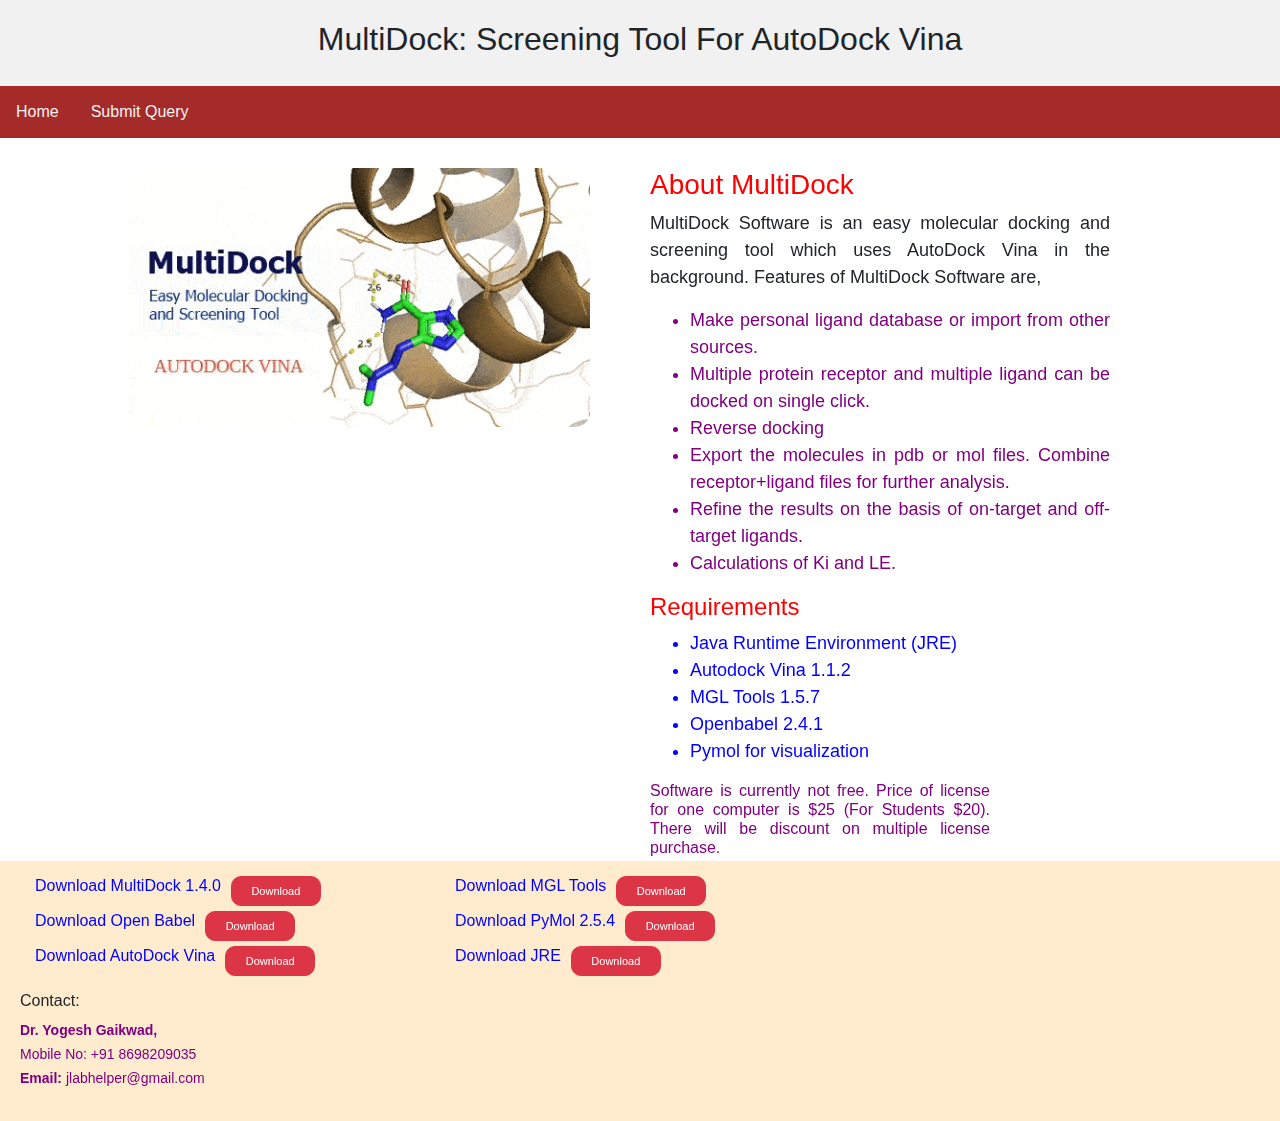
==== index.html @ 8bf2ee21 "Edited div" ====
<!DOCTYPE html>
<html lang="en">
<head>
<title>MultiDock</title>
<meta charset="utf-8">
<meta name="viewport" content="width=device-width, initial-scale=1">
<!-- Bootstrap CSS -->
    <link rel="stylesheet" href="https://cdn.jsdelivr.net/npm/bootstrap@4.0.0/dist/css/bootstrap.min.css" integrity="sha384-Gn5384xqQ1aoWXA+058RXPxPg6fy4IWvTNh0E263XmFcJlSAwiGgFAW/dAiS6JXm" crossorigin="anonymous">

<style>
* {
  box-sizing: border-box;
}

body {
  margin: 0;
  }

/* Style the header */
.header {
  background-color: #f1f1f1;
  padding: 20px;
  
  text-align: center;
  
}

/* Style the top navigation bar */
.topnav {
  overflow: hidden;
  background-color: brown;
}

#dig{
	display: flex;
	flex-wrap: wrap;



}
#dw{
   display: flex; 
   flex-wrap: wrap;
   background-color: transparent; 
   align-items: left; 
   justify-content: left ;
   margin-top: 5px;
}

#Butt{
    border-radius: 10px;
    height: 30px;
    width: 90px;
    margin-left: 10px;
    font-size: 11px;    
    }

/* Style the topnav links */
.topnav a {
  float: left;
  display: block;
  color: #f2f2f2;
  text-align: center;
  padding: 14px 16px;
  text-decoration: none;
}

/* Change color on hover */
.topnav a:hover {
  background-color: #ddd;
  color: green;
}
</style>
</head>
<body>

<div class="header">
    <h2>MultiDock: Screening Tool For AutoDock Vina</h2>
</div>

<div class="topnav">
 <a href="#">Home</a>
  <a href="#">Submit Query</a>
  
</div>

<div id= "dig">

    <div style="width: 100px; height: 20px"></div>

	<div style = "background: transparent; height: auto; width: 500px; text-align: justify; padding: 20px; margin: 10px">
		
    <img style="border-radius: 15px; width: 100%" src = "Images/images1.gif"/>

    <iframe style = "padding-top: 30px; width: 100%; height: calc(100%*0.66px)" src="https://www.youtube.com/embed/EZCAtyksbv0" title="YouTube video player" frameborder="0" allow="accelerometer; autoplay; clipboard-write; encrypted-media; gyroscope; picture-in-picture" allowfullscreen></iframe>
      

	</div>


	<div style = "background: transparent; height: auto; width: 500px; text-align: justify; padding: 20px; margin: 10px">

    <h3 style = "color: Red;"> About MultiDock</h3>
      <p style= "font-size: 18px; text-align: justify"> 
      MultiDock Software is an easy molecular docking and screening tool which uses AutoDock Vina in the background. Features of MultiDock Software are,

        
      </p>
      
      <ul style= "font-size: 18px; color: purple; text-align: justify">
        <li>Make personal ligand database or import from other sources.</li>
        <li>Multiple protein receptor and multiple ligand can be docked on single click.</li>
        <li>Reverse docking</li>
        <li>Export the molecules in pdb or mol files. Combine receptor+ligand files for further analysis.</li>
        <li>Refine the results on the basis of on-target and off-target ligands.</li>
        <li>Calculations of Ki and LE.</li>
        
      </ul>
      <h4 style = "color: Red;"> Requirements</h4>
      <ul style= "font-size: 18px; color: blue; text-align: justify">
        <li>Java Runtime Environment (JRE)</li>
        <li>Autodock Vina 1.1.2</li>
        <li>MGL Tools 1.5.7</li>
        <li>Openbabel 2.4.1</li>
        <li>Pymol for visualization</li>
        
      </ul>
      
      <div style="width: 340px; height: 50px; text-align: justify;">
      <h6 style="color: purple;">Software is currently not free. Price of license for one computer is $25 (For Students $20). There will be discount on multiple license purchase. </h6>
    
      </div>

	</div>




  <div style="padding-bottom: 20px; width:100%; 340px; height: auto; display: flex; flex-wrap: wrap; background-color: blanchedalmond;">
    
    <div style="width: 25px; height: 20px"></div>

    <div style="width: 400px; background: transparent; height: 100px; margin: 10px; ">
        <div id="dw" style="width:100%; height: 30%">
          <h6 type="submit" style="color: blue;"> Download MultiDock 1.4.0</h6>
          <a id = "Butt" class="btn btn-danger" role="button" href="https://github.com/yogeshgaikwad-labhelper/MultiDock/raw/main/MultiDock%201.4.zip" download="Image">Download</a>

        </div>
        <div id="dw" style="width:100%; height: 30%">
          <h6 style="color: blue;"> Download Open Babel</h6>
        <a id = "Butt" class="btn btn-danger" role="button" href="https://github.com/yogeshgaikwad-labhelper/multidockweb.github.io/raw/1a839b07db7d431313f6469f45bed5801c5dcc41/Files/OpenBabel-2.4.1.exe" download="Image">Download</a>

        </div>
        <div id="dw" style="width:100%; height: 30%">
          
          <h6 style="color: blue;">Download AutoDock Vina </h6>
        <a id = "Butt" class="btn btn-danger" role="button" href="https://github.com/yogeshgaikwad-labhelper/multidockweb.github.io/raw/1a839b07db7d431313f6469f45bed5801c5dcc41/Files/autodock_vina_1_1_2_win32.msi" download="Image">Download</a>

        </div>
        
    </div>

    <div style="width: 400px; background: transparent; height: 100px; margin: 10px; ">
        <div id="dw" style="width:100%; height: 30%">
        <h6 style="color: blue;"> Download MGL Tools </h6>
        <a id = "Butt" class="btn btn-danger" role="button" href="https://ccsb.scripps.edu/mgltools/downloads/" download="Image">Download</a>

        </div>
       
        <div id="dw" style="width:100%; height: 30%">
          <h6 style="color: blue;">Download PyMol 2.5.4</h6>
          <a id = "Butt" class="btn btn-danger" role="button" href="https://pymol.org/installers/PyMOL-2.5.4_404-Win64-portable-py37.zip" download="Image">Download</a>

        </div>

         <div id="dw" style="width:100%; height: 30%">
          
          <h6 style="color: blue;">Download JRE </h6>
          <a id = "Butt" class="btn btn-danger" role="button" href="https://www.java.com/en/download/manual.jsp" download="Image">Download</a>
        </div>
      
    </div>

    <div style="width: 400px; background: transparent; height: 100px; margin: 10px; padding-left: 10px; ">
      <h6>Contact:</h6>
        <text style="font-size:14px; color: purple;"><b>Dr. Yogesh Gaikwad,</b><br>Mobile No: +91 8698209035<br><b>Email:</b> jlabhelper@gmail.com</text>
    </div>


  </div>

</div>


</body>
</html>
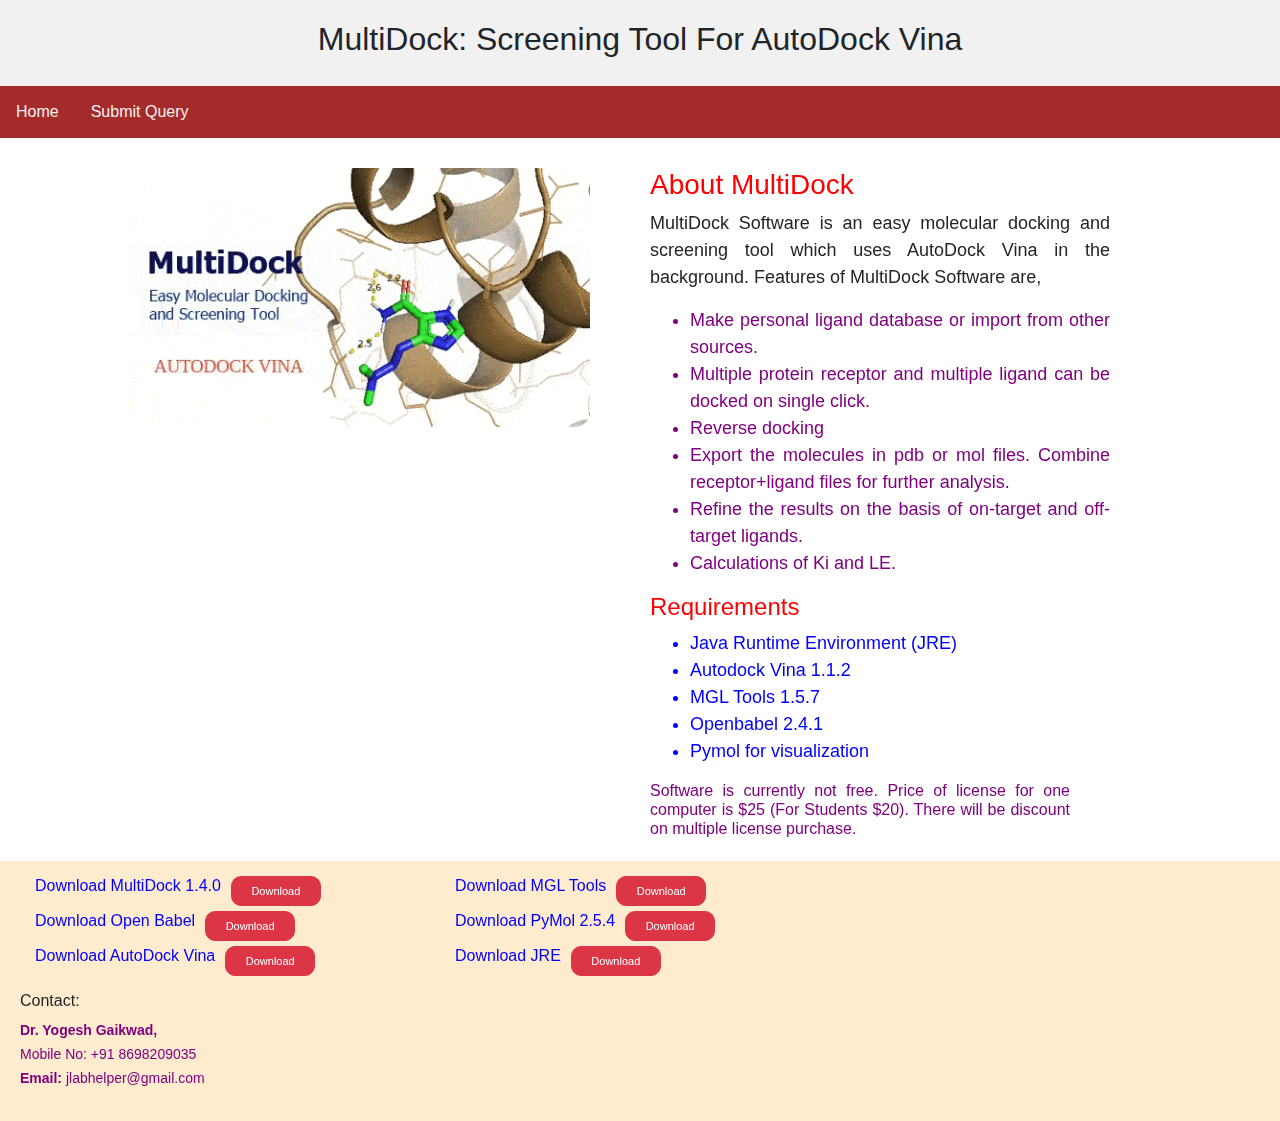
==== commit 1ca6a8ad: "Updated div" ====
--- a/index.html
+++ b/index.html
@@ -126,7 +126,7 @@
         
       </ul>
       
-      <div style="width: 340px; height: 50px; text-align: justify;">
+      <div style="width: 420px; height: 50px; text-align: justify;">
       <h6 style="color: purple;">Software is currently not free. Price of license for one computer is $25 (For Students $20). There will be discount on multiple license purchase. </h6>
     
       </div>
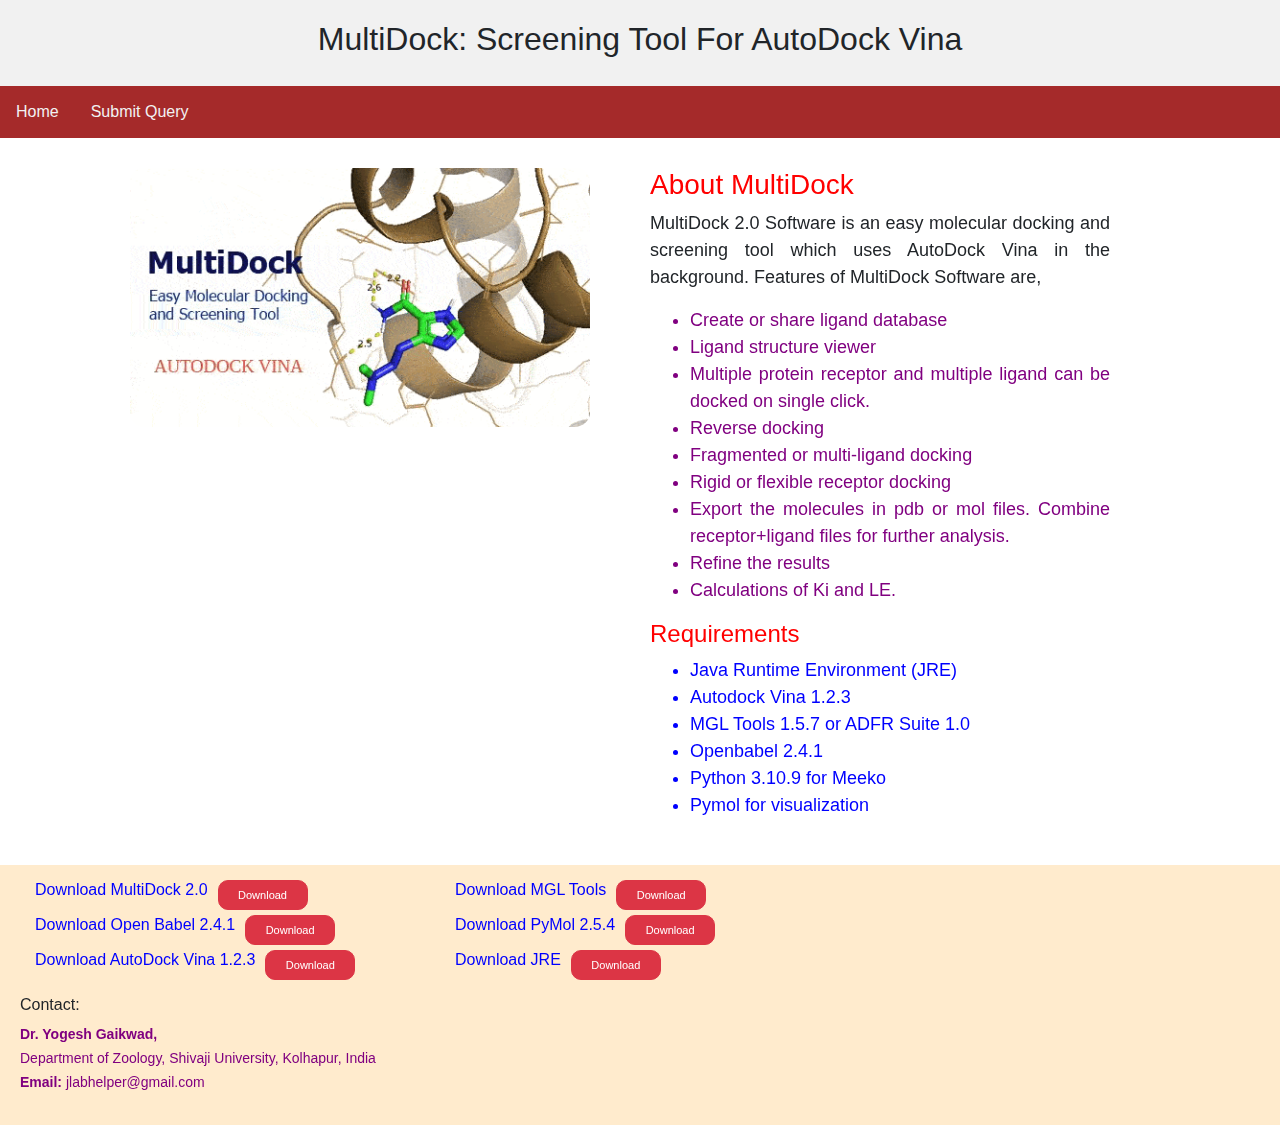
==== commit bb51998b: "Reback" ====
--- a/index.html
+++ b/index.html
@@ -79,8 +79,8 @@
 </div>
 
 <div class="topnav">
- <a href="#">Home</a>
-  <a href="#">Submit Query</a>
+  <a href="https://yogeshgaikwad-labhelper.github.io/multidockweb.github.io/">Home</a>
+  <a href="https://yogeshgaikwad-labhelper.github.io/multidockweb.github.io/Images/submit.html">Submit Query</a>
   
 </div>
 
@@ -102,39 +102,36 @@
 
     <h3 style = "color: Red;"> About MultiDock</h3>
       <p style= "font-size: 18px; text-align: justify"> 
-      MultiDock Software is an easy molecular docking and screening tool which uses AutoDock Vina in the background. Features of MultiDock Software are,
+      MultiDock 2.0 Software is an easy molecular docking and screening tool which uses AutoDock Vina in the background. Features of MultiDock Software are,
 
         
       </p>
       
       <ul style= "font-size: 18px; color: purple; text-align: justify">
-        <li>Make personal ligand database or import from other sources.</li>
+        <li>Create or share ligand database </li>
+        <li>Ligand structure viewer</li>
         <li>Multiple protein receptor and multiple ligand can be docked on single click.</li>
         <li>Reverse docking</li>
+        <li>Fragmented or multi-ligand docking</li>
+        <li>Rigid or flexible receptor docking </li>
         <li>Export the molecules in pdb or mol files. Combine receptor+ligand files for further analysis.</li>
-        <li>Refine the results on the basis of on-target and off-target ligands.</li>
+        <li>Refine the results</li>
         <li>Calculations of Ki and LE.</li>
         
       </ul>
       <h4 style = "color: Red;"> Requirements</h4>
       <ul style= "font-size: 18px; color: blue; text-align: justify">
         <li>Java Runtime Environment (JRE)</li>
-        <li>Autodock Vina 1.1.2</li>
-        <li>MGL Tools 1.5.7</li>
+        <li>Autodock Vina 1.2.3</li>
+        <li>MGL Tools 1.5.7 or ADFR Suite 1.0</li>
         <li>Openbabel 2.4.1</li>
+        <li>Python 3.10.9 for Meeko</li>
         <li>Pymol for visualization</li>
         
       </ul>
       
-      <div style="width: 420px; height: 50px; text-align: justify;">
-      <h6 style="color: purple;">Software is currently not free. Price of license for one computer is $25 (For Students $20). There will be discount on multiple license purchase. </h6>
-    
-      </div>
 
 	</div>
-
-
-
 
   <div style="padding-bottom: 20px; width:100%; 340px; height: auto; display: flex; flex-wrap: wrap; background-color: blanchedalmond;">
     
@@ -142,19 +139,19 @@
 
     <div style="width: 400px; background: transparent; height: 100px; margin: 10px; ">
         <div id="dw" style="width:100%; height: 30%">
-          <h6 type="submit" style="color: blue;"> Download MultiDock 1.4.0</h6>
-          <a id = "Butt" class="btn btn-danger" role="button" href="https://github.com/yogeshgaikwad-labhelper/MultiDock/raw/main/MultiDock%201.4.zip" download="Image">Download</a>
+          <h6 type="submit" style="color: blue;"> Download MultiDock 2.0</h6>
+          <a id = "Butt" class="btn btn-danger" role="button" href="https://github.com/yogeshgaikwad-labhelper/MultiDock/archive/refs/heads/main.zip" download="Image">Download</a>
 
         </div>
         <div id="dw" style="width:100%; height: 30%">
-          <h6 style="color: blue;"> Download Open Babel</h6>
-        <a id = "Butt" class="btn btn-danger" role="button" href="https://github.com/yogeshgaikwad-labhelper/multidockweb.github.io/raw/1a839b07db7d431313f6469f45bed5801c5dcc41/Files/OpenBabel-2.4.1.exe" download="Image">Download</a>
+          <h6 style="color: blue;"> Download Open Babel 2.4.1</h6>
+        <a id = "Butt" class="btn btn-danger" role="button" href="https://sourceforge.net/projects/openbabel/files/latest/download" download="Image">Download</a>
 
         </div>
         <div id="dw" style="width:100%; height: 30%">
           
-          <h6 style="color: blue;">Download AutoDock Vina </h6>
-        <a id = "Butt" class="btn btn-danger" role="button" href="https://github.com/yogeshgaikwad-labhelper/multidockweb.github.io/raw/1a839b07db7d431313f6469f45bed5801c5dcc41/Files/autodock_vina_1_1_2_win32.msi" download="Image">Download</a>
+          <h6 style="color: blue;">Download AutoDock Vina 1.2.3 </h6>
+        <a id = "Butt" class="btn btn-danger" role="button" href="https://github.com/ccsb-scripps/AutoDock-Vina/releases/download/v1.2.3/vina_1.2.3_windows_x86_64.exe" download="Image">Download</a>
 
         </div>
         
@@ -183,7 +180,7 @@
 
     <div style="width: 400px; background: transparent; height: 100px; margin: 10px; padding-left: 10px; ">
       <h6>Contact:</h6>
-        <text style="font-size:14px; color: purple;"><b>Dr. Yogesh Gaikwad,</b><br>Mobile No: +91 8698209035<br><b>Email:</b> jlabhelper@gmail.com</text>
+        <text style="font-size:14px; color: purple;"><b>Dr. Yogesh Gaikwad,</b><br>Department of Zoology, Shivaji University, Kolhapur, India<br><b>Email:</b> jlabhelper@gmail.com</text>
     </div>
 
 
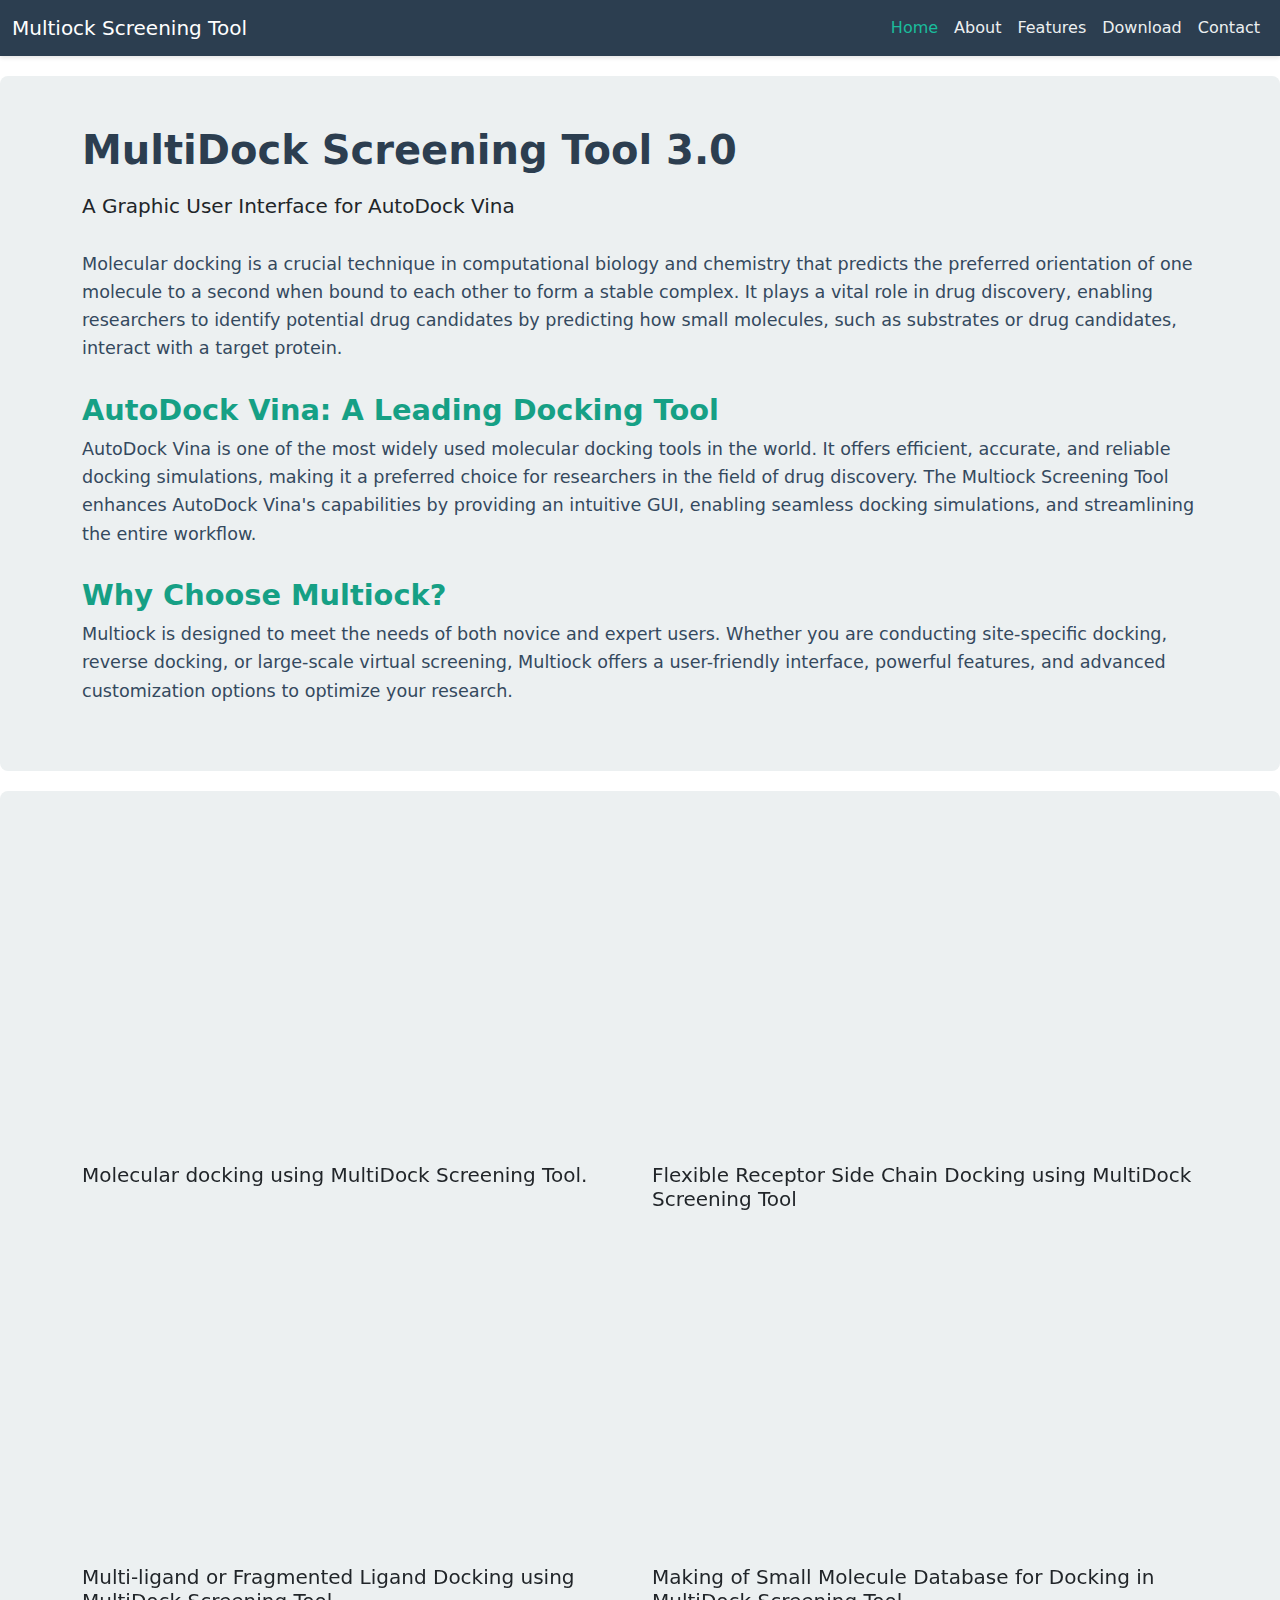
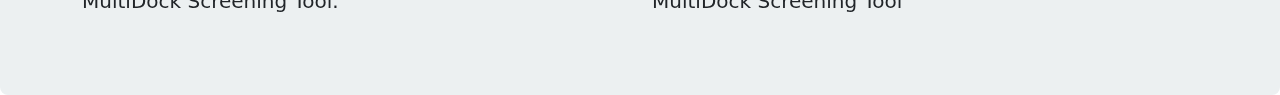
==== commit 1e6ab06b: "New Design" ====
--- a/index.html
+++ b/index.html
@@ -1,195 +1,97 @@
 <!DOCTYPE html>
 <html lang="en">
 <head>
-<title>MultiDock</title>
-<meta charset="utf-8">
-<meta name="viewport" content="width=device-width, initial-scale=1">
-<!-- Bootstrap CSS -->
-    <link rel="stylesheet" href="https://cdn.jsdelivr.net/npm/bootstrap@4.0.0/dist/css/bootstrap.min.css" integrity="sha384-Gn5384xqQ1aoWXA+058RXPxPg6fy4IWvTNh0E263XmFcJlSAwiGgFAW/dAiS6JXm" crossorigin="anonymous">
-
-<style>
-* {
-  box-sizing: border-box;
-}
-
-body {
-  margin: 0;
-  }
-
-/* Style the header */
-.header {
-  background-color: #f1f1f1;
-  padding: 20px;
-  
-  text-align: center;
-  
-}
-
-/* Style the top navigation bar */
-.topnav {
-  overflow: hidden;
-  background-color: brown;
-}
-
-#dig{
-	display: flex;
-	flex-wrap: wrap;
-
-
-
-}
-#dw{
-   display: flex; 
-   flex-wrap: wrap;
-   background-color: transparent; 
-   align-items: left; 
-   justify-content: left ;
-   margin-top: 5px;
-}
-
-#Butt{
-    border-radius: 10px;
-    height: 30px;
-    width: 90px;
-    margin-left: 10px;
-    font-size: 11px;    
-    }
-
-/* Style the topnav links */
-.topnav a {
-  float: left;
-  display: block;
-  color: #f2f2f2;
-  text-align: center;
-  padding: 14px 16px;
-  text-decoration: none;
-}
-
-/* Change color on hover */
-.topnav a:hover {
-  background-color: #ddd;
-  color: green;
-}
-</style>
+    <meta charset="UTF-8">
+    <meta name="viewport" content="width=device-width, initial-scale=1.0">
+    <title>Home - Multiock Screening Tool</title>
+    <!-- Bootstrap CSS -->
+    <link href="https://cdn.jsdelivr.net/npm/bootstrap@5.3.0/dist/css/bootstrap.min.css" rel="stylesheet">
+    <!-- Custom CSS -->
+    <link href="styles/index-style.css" rel="stylesheet">
 </head>
 <body>
 
-<div class="header">
-    <h2>MultiDock: Screening Tool For AutoDock Vina</h2>
-</div>
+    <!-- Navbar -->
+    <nav class="navbar navbar-expand-lg navbar-custom">
+        <div class="container-fluid">
+            <a class="navbar-brand text-white" href="index.html">Multiock Screening Tool</a>
+            <button class="navbar-toggler" type="button" data-bs-toggle="collapse" data-bs-target="#navbarNav" aria-controls="navbarNav" aria-expanded="false" aria-label="Toggle navigation">
+                <span class="navbar-toggler-icon"></span>
+            </button>
+            <div class="collapse navbar-collapse" id="navbarNav">
+                <ul class="navbar-nav ms-auto">
+                    <li class="nav-item">
+                        <a class="nav-link active" aria-current="page" href="index.html">Home</a>
+                    </li>
+                    <li class="nav-item">
+                        <a class="nav-link" href="about.html">About</a>
+                    </li>
+                    <li class="nav-item">
+                        <a class="nav-link" href="features.html">Features</a>
+                    </li>
+                    <li class="nav-item">
+                        <a class="nav-link" href="download.html">Download</a>
+                    </li>
+                    <li class="nav-item">
+                        <a class="nav-link" href="contact.html">Contact</a>
+                    </li>
+                </ul>
+            </div>
+        </div>
+    </nav>
 
-<div class="topnav">
-  <a href="https://yogeshgaikwad-labhelper.github.io/multidockweb.github.io/">Home</a>
-  <a href="https://yogeshgaikwad-labhelper.github.io/multidockweb.github.io/Images/submit.html">Submit Query</a>
-  
-</div>
+    
+    <!-- Importance of Molecular Docking Section -->
+    <div class="content">
+        <div class="container">
+            <h2><strong>MultiDock Screening Tool 3.0</strong></h2>
+            <h5>A Graphic User Interface for AutoDock Vina</h5><br>
+            <p>Molecular docking is a crucial technique in computational biology and chemistry that predicts the preferred orientation of one molecule to a second when bound to each other to form a stable complex. It plays a vital role in drug discovery, enabling researchers to identify potential drug candidates by predicting how small molecules, such as substrates or drug candidates, interact with a target protein.</p>
 
-<div id= "dig">
+            <h3>AutoDock Vina: A Leading Docking Tool</h3>
+            <p>AutoDock Vina is one of the most widely used molecular docking tools in the world. It offers efficient, accurate, and reliable docking simulations, making it a preferred choice for researchers in the field of drug discovery. The Multiock Screening Tool enhances AutoDock Vina's capabilities by providing an intuitive GUI, enabling seamless docking simulations, and streamlining the entire workflow.</p>
 
-    <div style="width: 100px; height: 20px"></div>
-
-	<div style = "background: transparent; height: auto; width: 500px; text-align: justify; padding: 20px; margin: 10px">
-		
-    <img style="border-radius: 15px; width: 100%" src = "Images/images1.gif"/>
-
-    <iframe style = "padding-top: 30px; width: 100%; height: calc(100%*0.66px)" src="https://www.youtube.com/embed/EZCAtyksbv0" title="YouTube video player" frameborder="0" allow="accelerometer; autoplay; clipboard-write; encrypted-media; gyroscope; picture-in-picture" allowfullscreen></iframe>
-      
-
-	</div>
-
-
-	<div style = "background: transparent; height: auto; width: 500px; text-align: justify; padding: 20px; margin: 10px">
-
-    <h3 style = "color: Red;"> About MultiDock</h3>
-      <p style= "font-size: 18px; text-align: justify"> 
-      MultiDock 2.0 Software is an easy molecular docking and screening tool which uses AutoDock Vina in the background. Features of MultiDock Software are,
-
-        
-      </p>
-      
-      <ul style= "font-size: 18px; color: purple; text-align: justify">
-        <li>Create or share ligand database </li>
-        <li>Ligand structure viewer</li>
-        <li>Multiple protein receptor and multiple ligand can be docked on single click.</li>
-        <li>Reverse docking</li>
-        <li>Fragmented or multi-ligand docking</li>
-        <li>Rigid or flexible receptor docking </li>
-        <li>Export the molecules in pdb or mol files. Combine receptor+ligand files for further analysis.</li>
-        <li>Refine the results</li>
-        <li>Calculations of Ki and LE.</li>
-        
-      </ul>
-      <h4 style = "color: Red;"> Requirements</h4>
-      <ul style= "font-size: 18px; color: blue; text-align: justify">
-        <li>Java Runtime Environment (JRE)</li>
-        <li>Autodock Vina 1.2.3</li>
-        <li>MGL Tools 1.5.7 or ADFR Suite 1.0</li>
-        <li>Openbabel 2.4.1</li>
-        <li>Python 3.10.9 for Meeko</li>
-        <li>Pymol for visualization</li>
-        
-      </ul>
-      
-
-	</div>
-
-  <div style="padding-bottom: 20px; width:100%; 340px; height: auto; display: flex; flex-wrap: wrap; background-color: blanchedalmond;">
-    
-    <div style="width: 25px; height: 20px"></div>
-
-    <div style="width: 400px; background: transparent; height: 100px; margin: 10px; ">
-        <div id="dw" style="width:100%; height: 30%">
-          <h6 type="submit" style="color: blue;"> Download MultiDock 2.0</h6>
-          <a id = "Butt" class="btn btn-danger" role="button" href="https://github.com/yogeshgaikwad-labhelper/MultiDock/archive/refs/heads/main.zip" download="Image">Download</a>
-
+            <h3>Why Choose Multiock?</h3>
+            <p>Multiock is designed to meet the needs of both novice and expert users. Whether you are conducting site-specific docking, reverse docking, or large-scale virtual screening, Multiock offers a user-friendly interface, powerful features, and advanced customization options to optimize your research.</p>
         </div>
-        <div id="dw" style="width:100%; height: 30%">
-          <h6 style="color: blue;"> Download Open Babel 2.4.1</h6>
-        <a id = "Butt" class="btn btn-danger" role="button" href="https://sourceforge.net/projects/openbabel/files/latest/download" download="Image">Download</a>
-
-        </div>
-        <div id="dw" style="width:100%; height: 30%">
-          
-          <h6 style="color: blue;">Download AutoDock Vina 1.2.3 </h6>
-        <a id = "Butt" class="btn btn-danger" role="button" href="https://github.com/ccsb-scripps/AutoDock-Vina/releases/download/v1.2.3/vina_1.2.3_windows_x86_64.exe" download="Image">Download</a>
-
-        </div>
-        
     </div>
 
-    <div style="width: 400px; background: transparent; height: 100px; margin: 10px; ">
-        <div id="dw" style="width:100%; height: 30%">
-        <h6 style="color: blue;"> Download MGL Tools </h6>
-        <a id = "Butt" class="btn btn-danger" role="button" href="https://ccsb.scripps.edu/mgltools/downloads/" download="Image">Download</a>
-
+    <!-- YouTube Videos Section -->
+    <div class="content">
+        <div class="container">
+            
+            <div class="row">
+                <div class="col-lg-6 mb-4">
+                    <div class="embed-responsive embed-responsive-16by9">
+                        <iframe width="560" height="315" src="https://www.youtube.com/embed/QQedPpYsdWY?si=Ol3MIMaWszggc5QE" title="YouTube video player" frameborder="0" allow="accelerometer; autoplay; clipboard-write; encrypted-media; gyroscope; picture-in-picture; web-share" referrerpolicy="strict-origin-when-cross-origin" allowfullscreen></iframe>
+                    </div>
+                    <h5>Molecular docking using MultiDock Screening Tool.</h5>
+                </div>
+                <div class="col-lg-6 mb-4">
+                    <div class="embed-responsive embed-responsive-16by9">
+                        <iframe width="560" height="315" src="https://www.youtube.com/embed/S6yxgC6GFHI?si=AXwazl8yisPUNNGf" title="YouTube video player" frameborder="0" allow="accelerometer; autoplay; clipboard-write; encrypted-media; gyroscope; picture-in-picture; web-share" referrerpolicy="strict-origin-when-cross-origin" allowfullscreen></iframe>
+                    </div>
+                    <h5>Flexible Receptor Side Chain Docking using MultiDock Screening Tool</h5>
+                </div>
+                <div class="col-lg-6 mb-4">
+                    <div class="embed-responsive embed-responsive-16by9">
+                        <iframe width="560" height="315" src="https://www.youtube.com/embed/is2KnsYYxVk?si=h_XGEBPYSkTok_La" title="YouTube video player" frameborder="0" allow="accelerometer; autoplay; clipboard-write; encrypted-media; gyroscope; picture-in-picture; web-share" referrerpolicy="strict-origin-when-cross-origin" allowfullscreen></iframe>
+                    </div>
+                    <h5>Multi-ligand or Fragmented Ligand Docking using MultiDock Screening Tool.</h5>
+                </div>
+                <div class="col-lg-6 mb-4">
+                    <div class="embed-responsive embed-responsive-16by9">
+                        <iframe width="560" height="315" src="https://www.youtube.com/embed/jZQZT6afIMI?si=TGCFrwqpJM5dTjXR" title="YouTube video player" frameborder="0" allow="accelerometer; autoplay; clipboard-write; encrypted-media; gyroscope; picture-in-picture; web-share" referrerpolicy="strict-origin-when-cross-origin" allowfullscreen></iframe>
+                    </div>
+                    <h5>Making of Small Molecule Database for Docking in MultiDock Screening Tool</h5>
+                </div>
+            </div>
         </div>
-       
-        <div id="dw" style="width:100%; height: 30%">
-          <h6 style="color: blue;">Download PyMol 2.5.4</h6>
-          <a id = "Butt" class="btn btn-danger" role="button" href="https://pymol.org/installers/PyMOL-2.5.4_404-Win64-portable-py37.zip" download="Image">Download</a>
-
-        </div>
-
-         <div id="dw" style="width:100%; height: 30%">
-          
-          <h6 style="color: blue;">Download JRE </h6>
-          <a id = "Butt" class="btn btn-danger" role="button" href="https://www.java.com/en/download/manual.jsp" download="Image">Download</a>
-        </div>
-      
     </div>
 
-    <div style="width: 400px; background: transparent; height: 100px; margin: 10px; padding-left: 10px; ">
-      <h6>Contact:</h6>
-        <text style="font-size:14px; color: purple;"><b>Dr. Yogesh Gaikwad,</b><br>Department of Zoology, Shivaji University, Kolhapur, India<br><b>Email:</b> jlabhelper@gmail.com</text>
-    </div>
-
-
-  </div>
-
-</div>
-
-
+    <!-- Bootstrap JS -->
+    <script src="https://cdn.jsdelivr.net/npm/bootstrap@5.3.0/dist/js/bootstrap.bundle.min.js"></script>
+    <!-- Custom JS -->
+    <script src="scripts.js"></script>
 </body>
 </html>
-
-
--- a/styles/index-style.css
+++ b/styles/index-style.css
@@ -0,0 +1,62 @@
+/* Banner */
+.banner {
+    background-image: url('https://via.placeholder.com/1920x500');
+    background-size: cover;
+    background-position: center;
+    color: white;
+    text-align: center;
+    padding: 100px 0;
+}
+
+/* Navbar Customization */
+.navbar-custom {
+    background-color: #2c3e50;
+    box-shadow: 0 2px 4px rgba(0, 0, 0, 0.1);
+}
+
+.navbar-custom .nav-link {
+    color: #ecf0f1;
+    font-weight: 500;
+}
+
+.navbar-custom .nav-link:hover,
+.navbar-custom .nav-link.active {
+    color: #1abc9c;
+}
+
+/* Content Styling */
+.content {
+    padding: 50px 20px;
+    background-color: #ecf0f1;
+    border-radius: 8px;
+    margin-top: 20px;
+}
+
+.content h2 {
+    font-size: 2.5rem;
+    font-weight: 700;
+    margin-bottom: 20px;
+    color: #2c3e50;
+}
+
+.content p, .content ul {
+    font-size: 1.1rem;
+    line-height: 1.6;
+    color: #34495e;
+}
+
+.content ul {
+    list-style-type: disc;
+    padding-left: 20px;
+}
+
+.content ul li {
+    margin-bottom: 10px;
+}
+
+.content h3 {
+    font-size: 1.8rem;
+    font-weight: 600;
+    margin-top: 30px;
+    color: #16a085;
+}
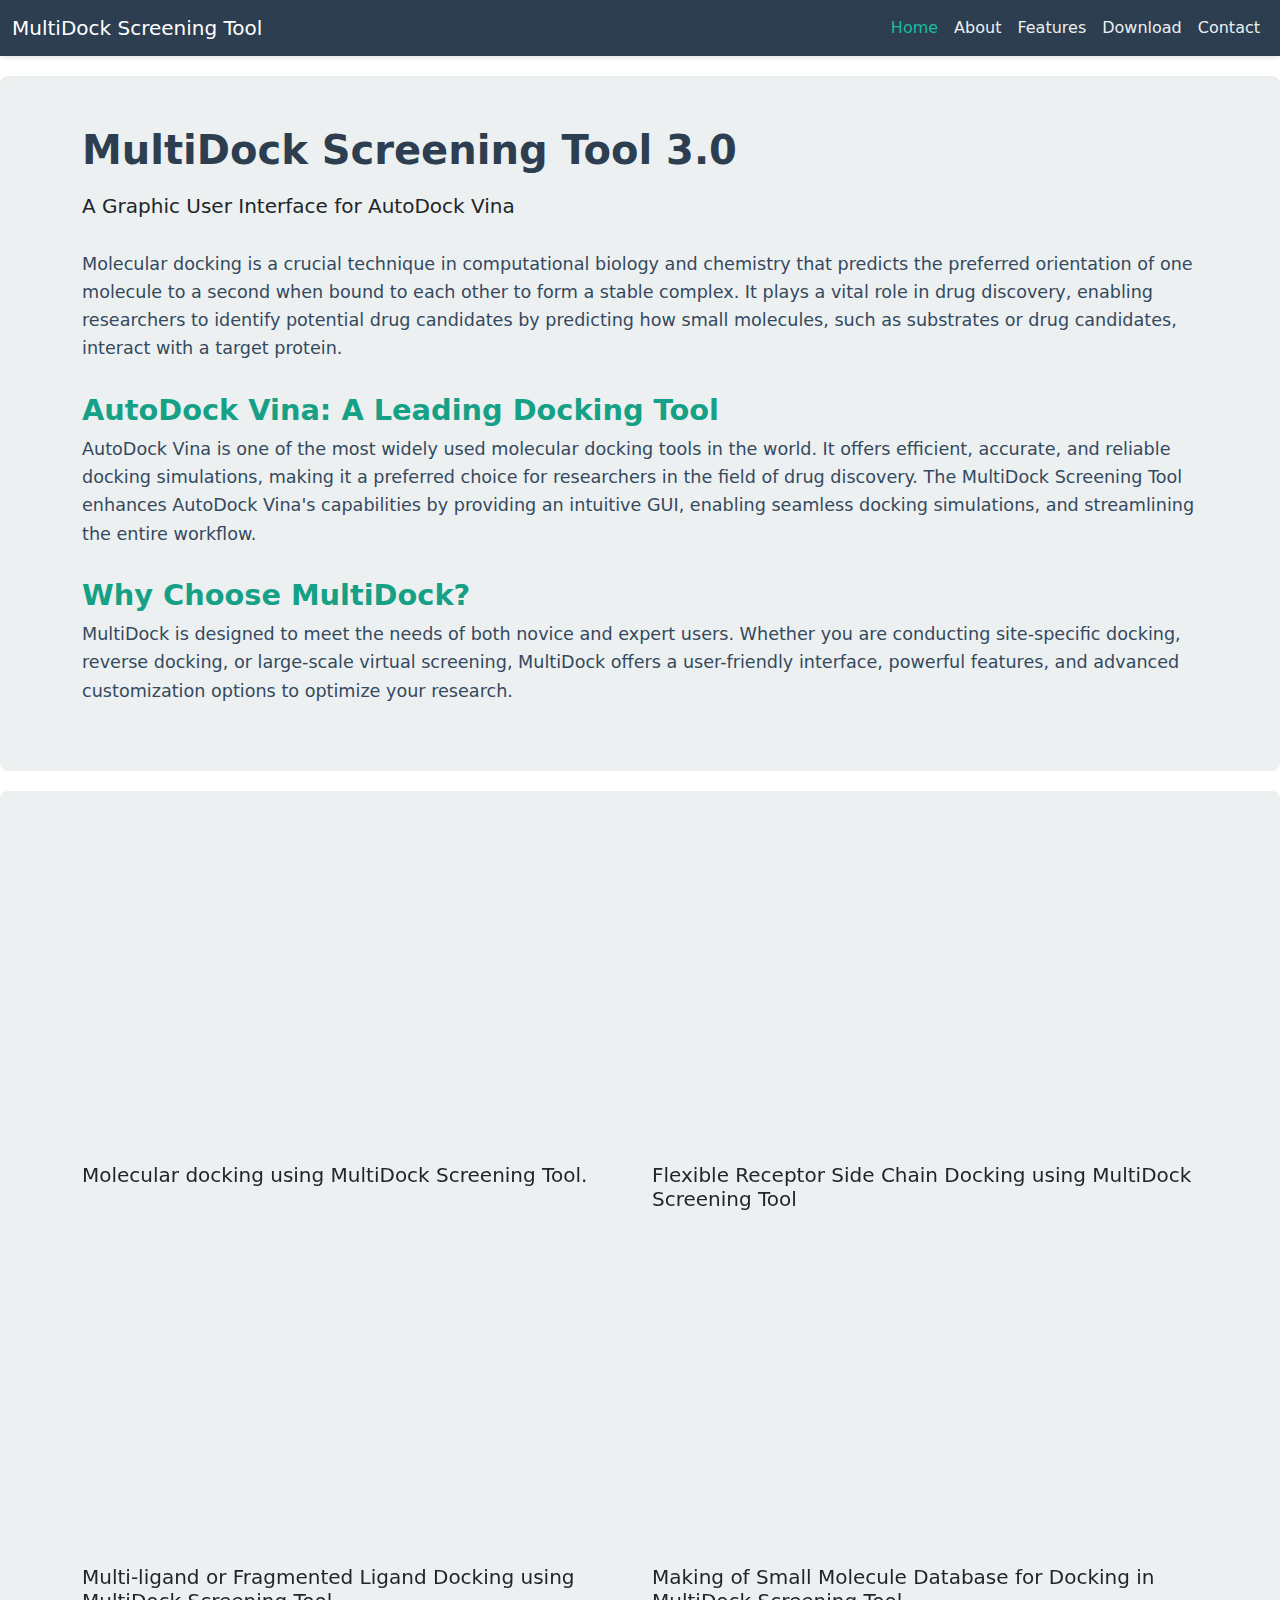
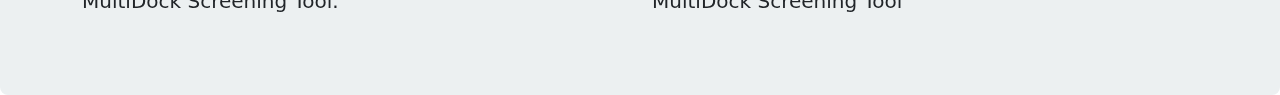
==== commit 2ad30a02: "Spell mistakes" ====
--- a/index.html
+++ b/index.html
@@ -3,7 +3,7 @@
 <head>
     <meta charset="UTF-8">
     <meta name="viewport" content="width=device-width, initial-scale=1.0">
-    <title>Home - Multiock Screening Tool</title>
+    <title>Home - MultiDock Screening Tool</title>
     <!-- Bootstrap CSS -->
     <link href="https://cdn.jsdelivr.net/npm/bootstrap@5.3.0/dist/css/bootstrap.min.css" rel="stylesheet">
     <!-- Custom CSS -->
@@ -14,7 +14,7 @@
     <!-- Navbar -->
     <nav class="navbar navbar-expand-lg navbar-custom">
         <div class="container-fluid">
-            <a class="navbar-brand text-white" href="index.html">Multiock Screening Tool</a>
+            <a class="navbar-brand text-white" href="index.html">MultiDock Screening Tool</a>
             <button class="navbar-toggler" type="button" data-bs-toggle="collapse" data-bs-target="#navbarNav" aria-controls="navbarNav" aria-expanded="false" aria-label="Toggle navigation">
                 <span class="navbar-toggler-icon"></span>
             </button>
@@ -49,10 +49,10 @@
             <p>Molecular docking is a crucial technique in computational biology and chemistry that predicts the preferred orientation of one molecule to a second when bound to each other to form a stable complex. It plays a vital role in drug discovery, enabling researchers to identify potential drug candidates by predicting how small molecules, such as substrates or drug candidates, interact with a target protein.</p>
 
             <h3>AutoDock Vina: A Leading Docking Tool</h3>
-            <p>AutoDock Vina is one of the most widely used molecular docking tools in the world. It offers efficient, accurate, and reliable docking simulations, making it a preferred choice for researchers in the field of drug discovery. The Multiock Screening Tool enhances AutoDock Vina's capabilities by providing an intuitive GUI, enabling seamless docking simulations, and streamlining the entire workflow.</p>
+            <p>AutoDock Vina is one of the most widely used molecular docking tools in the world. It offers efficient, accurate, and reliable docking simulations, making it a preferred choice for researchers in the field of drug discovery. The MultiDock Screening Tool enhances AutoDock Vina's capabilities by providing an intuitive GUI, enabling seamless docking simulations, and streamlining the entire workflow.</p>
 
-            <h3>Why Choose Multiock?</h3>
-            <p>Multiock is designed to meet the needs of both novice and expert users. Whether you are conducting site-specific docking, reverse docking, or large-scale virtual screening, Multiock offers a user-friendly interface, powerful features, and advanced customization options to optimize your research.</p>
+            <h3>Why Choose MultiDock?</h3>
+            <p>MultiDock is designed to meet the needs of both novice and expert users. Whether you are conducting site-specific docking, reverse docking, or large-scale virtual screening, MultiDock offers a user-friendly interface, powerful features, and advanced customization options to optimize your research.</p>
         </div>
     </div>
 
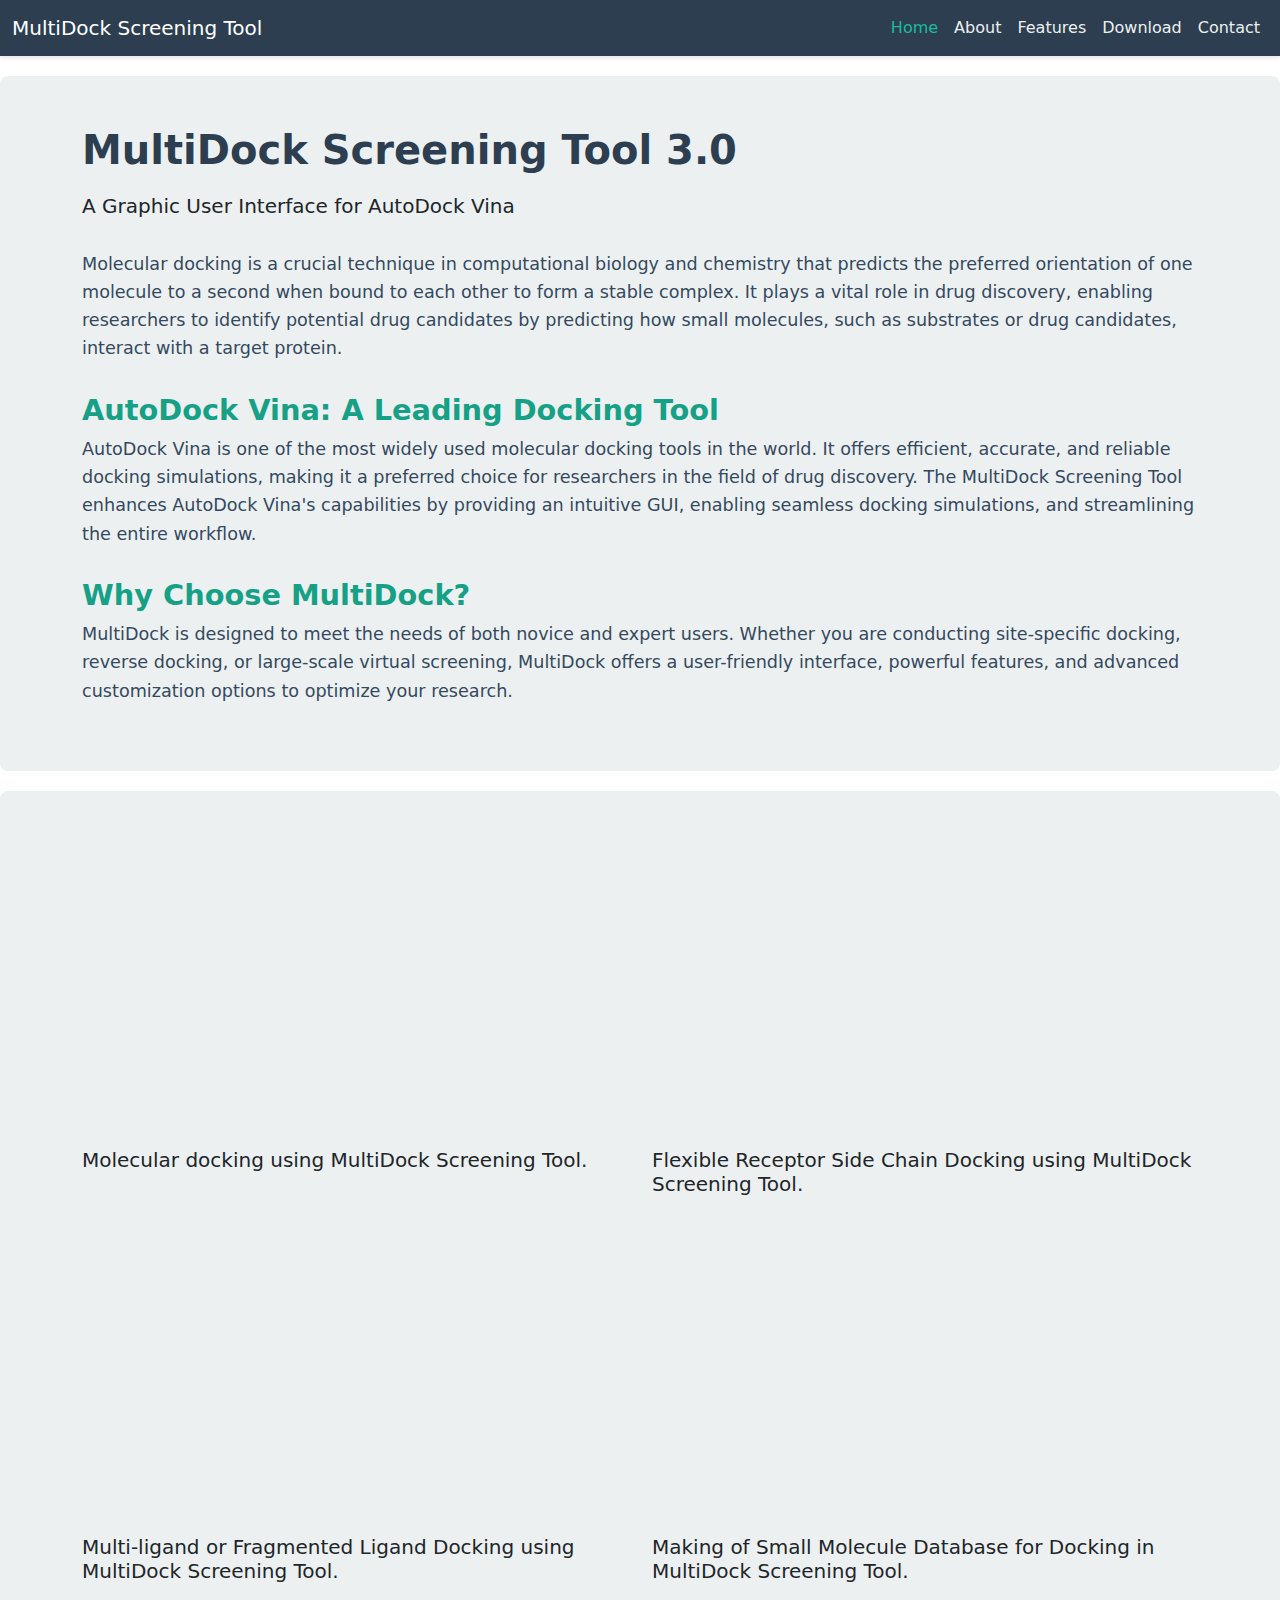
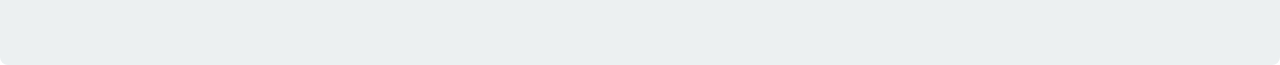
==== commit ce44b4cf: "Rectified Errors" ====
--- a/index.html
+++ b/index.html
@@ -57,37 +57,37 @@
     </div>
 
     <!-- YouTube Videos Section -->
-    <div class="content">
-        <div class="container">
-            
-            <div class="row">
-                <div class="col-lg-6 mb-4">
-                    <div class="embed-responsive embed-responsive-16by9">
-                        <iframe width="560" height="315" src="https://www.youtube.com/embed/QQedPpYsdWY?si=Ol3MIMaWszggc5QE" title="YouTube video player" frameborder="0" allow="accelerometer; autoplay; clipboard-write; encrypted-media; gyroscope; picture-in-picture; web-share" referrerpolicy="strict-origin-when-cross-origin" allowfullscreen></iframe>
-                    </div>
-                    <h5>Molecular docking using MultiDock Screening Tool.</h5>
+<div class="content">
+    <div class="container">
+        <div class="row">
+            <div class="col-lg-6 mb-4">
+                <div class="ratio ratio-16x9">
+                    <iframe src="https://www.youtube.com/embed/QQedPpYsdWY?si=Ol3MIMaWszggc5QE" title="Molecular docking using MultiDock Screening Tool" frameborder="0" allow="accelerometer; autoplay; clipboard-write; encrypted-media; gyroscope; picture-in-picture; web-share" allowfullscreen></iframe>
                 </div>
-                <div class="col-lg-6 mb-4">
-                    <div class="embed-responsive embed-responsive-16by9">
-                        <iframe width="560" height="315" src="https://www.youtube.com/embed/S6yxgC6GFHI?si=AXwazl8yisPUNNGf" title="YouTube video player" frameborder="0" allow="accelerometer; autoplay; clipboard-write; encrypted-media; gyroscope; picture-in-picture; web-share" referrerpolicy="strict-origin-when-cross-origin" allowfullscreen></iframe>
-                    </div>
-                    <h5>Flexible Receptor Side Chain Docking using MultiDock Screening Tool</h5>
+                <h5>Molecular docking using MultiDock Screening Tool.</h5>
+            </div>
+            <div class="col-lg-6 mb-4">
+                <div class="ratio ratio-16x9">
+                    <iframe src="https://www.youtube.com/embed/S6yxgC6GFHI?si=AXwazl8yisPUNNGf" title="Flexible Receptor Side Chain Docking using MultiDock Screening Tool" frameborder="0" allow="accelerometer; autoplay; clipboard-write; encrypted-media; gyroscope; picture-in-picture; web-share" allowfullscreen></iframe>
                 </div>
-                <div class="col-lg-6 mb-4">
-                    <div class="embed-responsive embed-responsive-16by9">
-                        <iframe width="560" height="315" src="https://www.youtube.com/embed/is2KnsYYxVk?si=h_XGEBPYSkTok_La" title="YouTube video player" frameborder="0" allow="accelerometer; autoplay; clipboard-write; encrypted-media; gyroscope; picture-in-picture; web-share" referrerpolicy="strict-origin-when-cross-origin" allowfullscreen></iframe>
-                    </div>
-                    <h5>Multi-ligand or Fragmented Ligand Docking using MultiDock Screening Tool.</h5>
+                <h5>Flexible Receptor Side Chain Docking using MultiDock Screening Tool.</h5>
+            </div>
+            <div class="col-lg-6 mb-4">
+                <div class="ratio ratio-16x9">
+                    <iframe src="https://www.youtube.com/embed/is2KnsYYxVk?si=h_XGEBPYSkTok_La" title="Multi-ligand or Fragmented Ligand Docking using MultiDock Screening Tool" frameborder="0" allow="accelerometer; autoplay; clipboard-write; encrypted-media; gyroscope; picture-in-picture; web-share" allowfullscreen></iframe>
                 </div>
-                <div class="col-lg-6 mb-4">
-                    <div class="embed-responsive embed-responsive-16by9">
-                        <iframe width="560" height="315" src="https://www.youtube.com/embed/jZQZT6afIMI?si=TGCFrwqpJM5dTjXR" title="YouTube video player" frameborder="0" allow="accelerometer; autoplay; clipboard-write; encrypted-media; gyroscope; picture-in-picture; web-share" referrerpolicy="strict-origin-when-cross-origin" allowfullscreen></iframe>
-                    </div>
-                    <h5>Making of Small Molecule Database for Docking in MultiDock Screening Tool</h5>
+                <h5>Multi-ligand or Fragmented Ligand Docking using MultiDock Screening Tool.</h5>
+            </div>
+            <div class="col-lg-6 mb-4">
+                <div class="ratio ratio-16x9">
+                    <iframe src="https://www.youtube.com/embed/jZQZT6afIMI?si=TGCFrwqpJM5dTjXR" title="Making of Small Molecule Database for Docking in MultiDock Screening Tool" frameborder="0" allow="accelerometer; autoplay; clipboard-write; encrypted-media; gyroscope; picture-in-picture; web-share" allowfullscreen></iframe>
                 </div>
+                <h5>Making of Small Molecule Database for Docking in MultiDock Screening Tool.</h5>
             </div>
         </div>
     </div>
+</div>
+
 
     <!-- Bootstrap JS -->
     <script src="https://cdn.jsdelivr.net/npm/bootstrap@5.3.0/dist/js/bootstrap.bundle.min.js"></script>
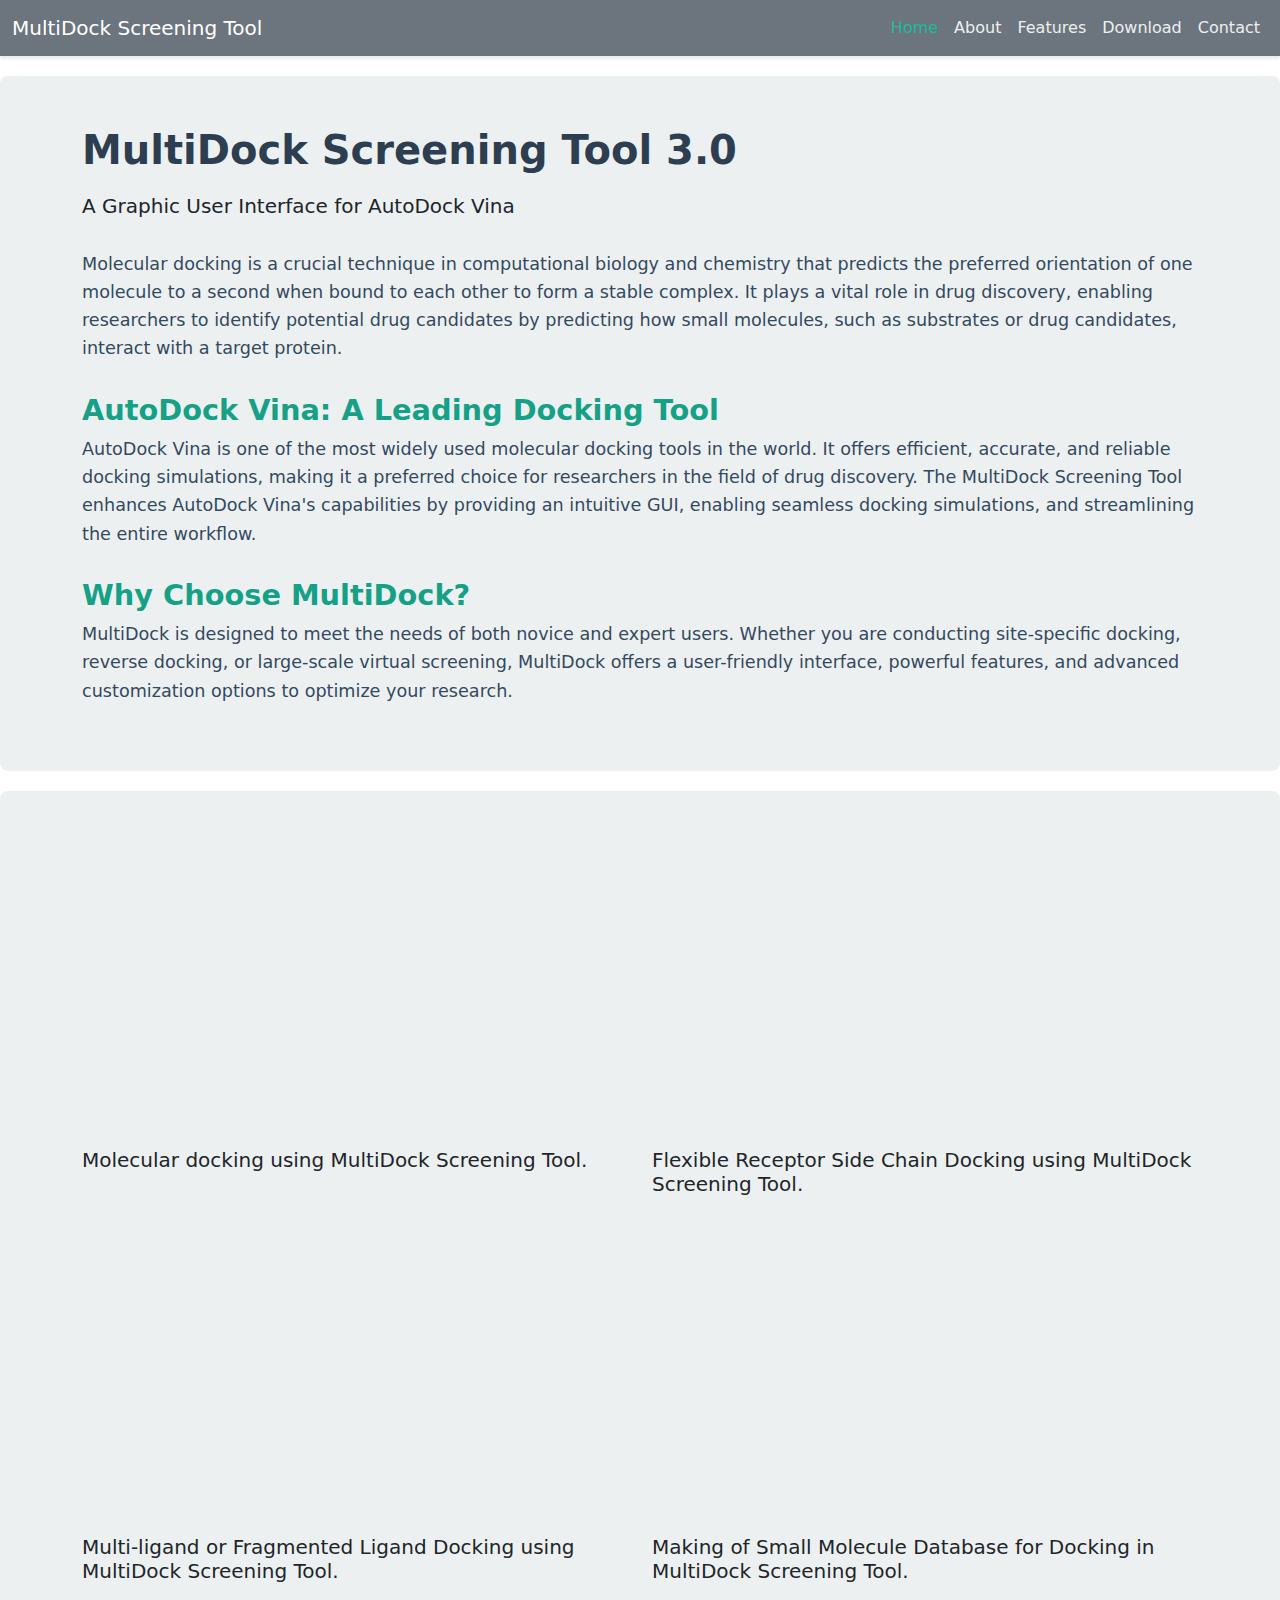
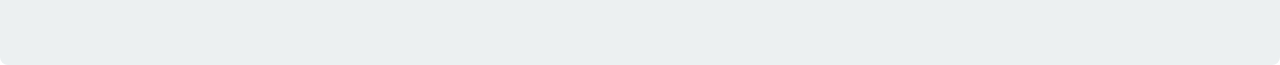
==== commit 9de7f41f: "html pages changed" ====
--- a/index.html
+++ b/index.html
@@ -12,11 +12,11 @@
 <body>
 
     <!-- Navbar -->
-    <nav class="navbar navbar-expand-lg navbar-custom">
+    <nav class="navbar navbar-expand-lg navbar-custom bg-secondary">
         <div class="container-fluid">
             <a class="navbar-brand text-white" href="index.html">MultiDock Screening Tool</a>
             <button class="navbar-toggler" type="button" data-bs-toggle="collapse" data-bs-target="#navbarNav" aria-controls="navbarNav" aria-expanded="false" aria-label="Toggle navigation">
-                <span class="navbar-toggler-icon"></span>
+                <span class="navbar-toggler-icon" ></span>
             </button>
             <div class="collapse navbar-collapse" id="navbarNav">
                 <ul class="navbar-nav ms-auto">
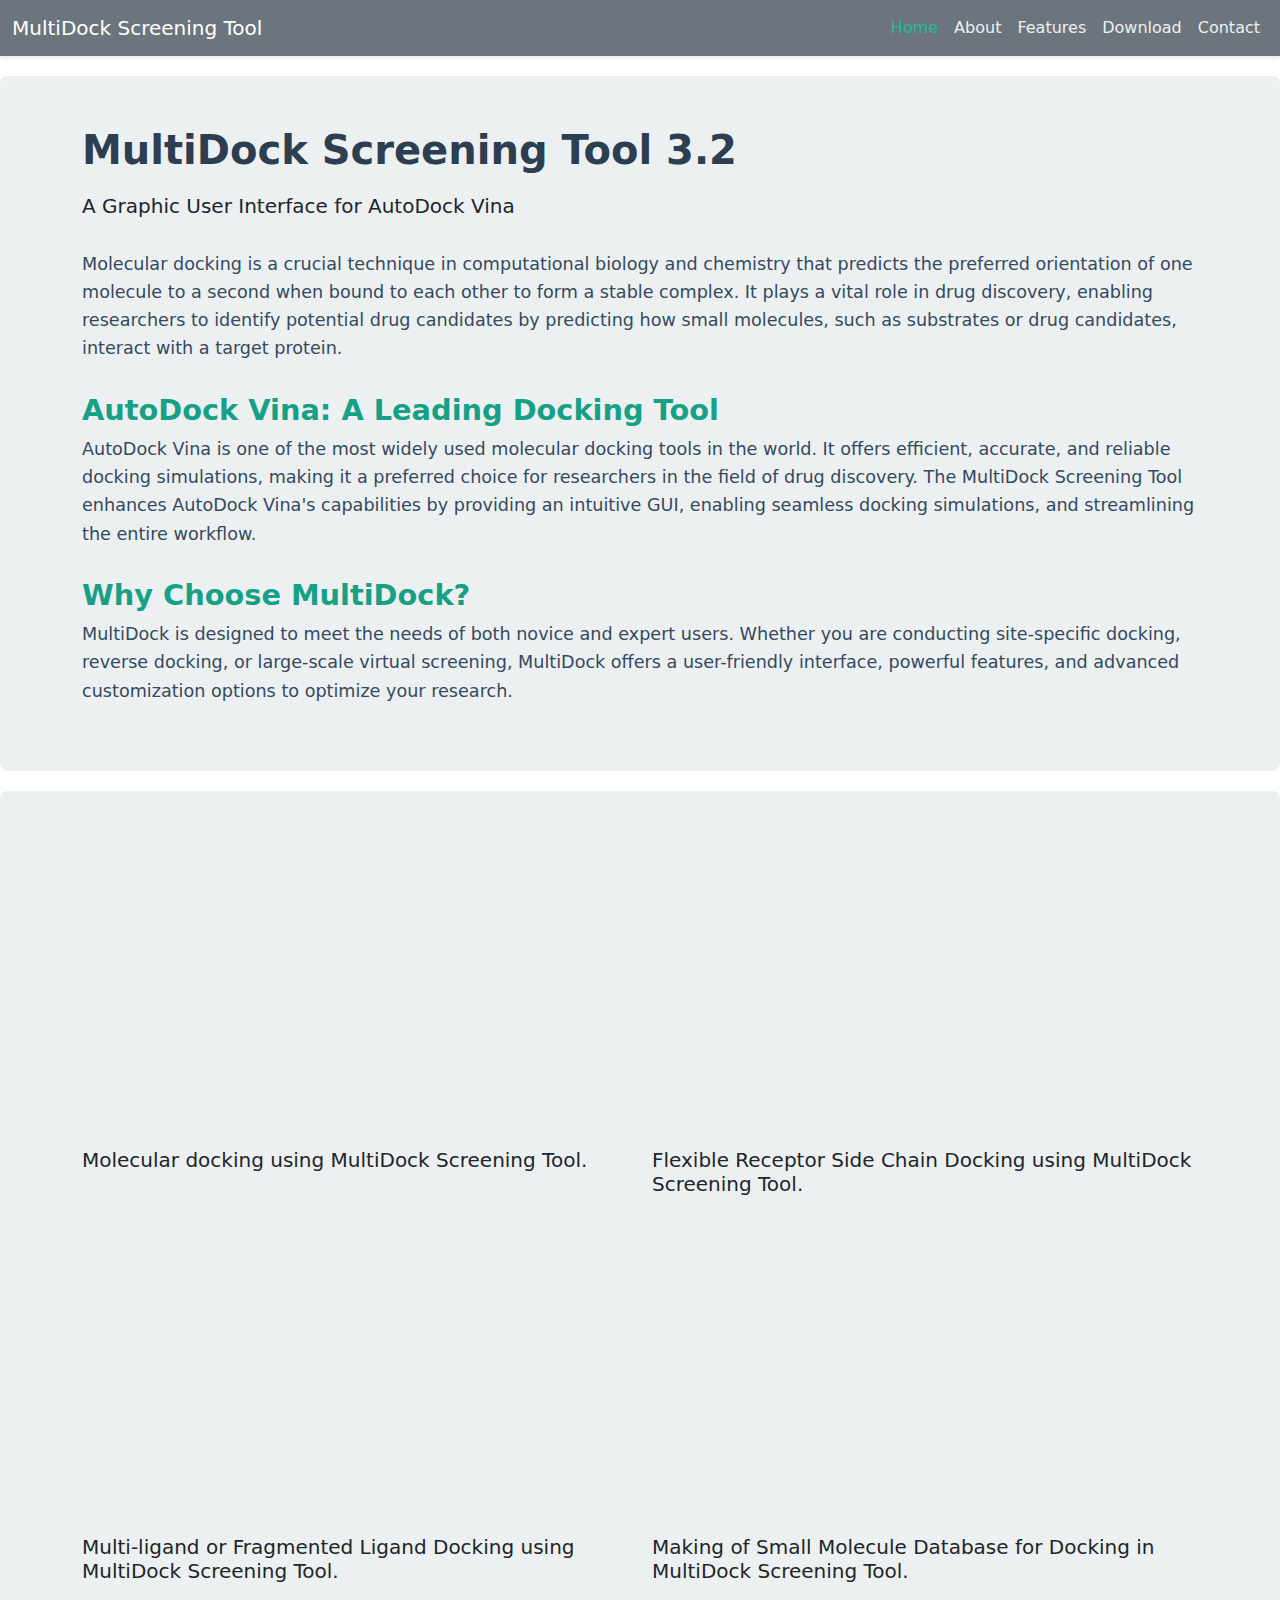
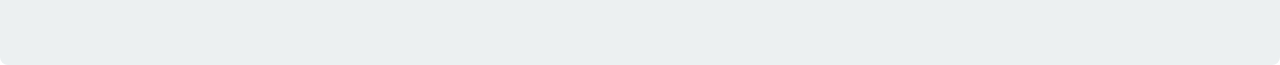
==== commit 15cebc3d: "Uploading 3.2" ====
--- a/index.html
+++ b/index.html
@@ -44,7 +44,7 @@
     <!-- Importance of Molecular Docking Section -->
     <div class="content">
         <div class="container">
-            <h2><strong>MultiDock Screening Tool 3.0</strong></h2>
+            <h2><strong>MultiDock Screening Tool 3.2</strong></h2>
             <h5>A Graphic User Interface for AutoDock Vina</h5><br>
             <p>Molecular docking is a crucial technique in computational biology and chemistry that predicts the preferred orientation of one molecule to a second when bound to each other to form a stable complex. It plays a vital role in drug discovery, enabling researchers to identify potential drug candidates by predicting how small molecules, such as substrates or drug candidates, interact with a target protein.</p>
 
